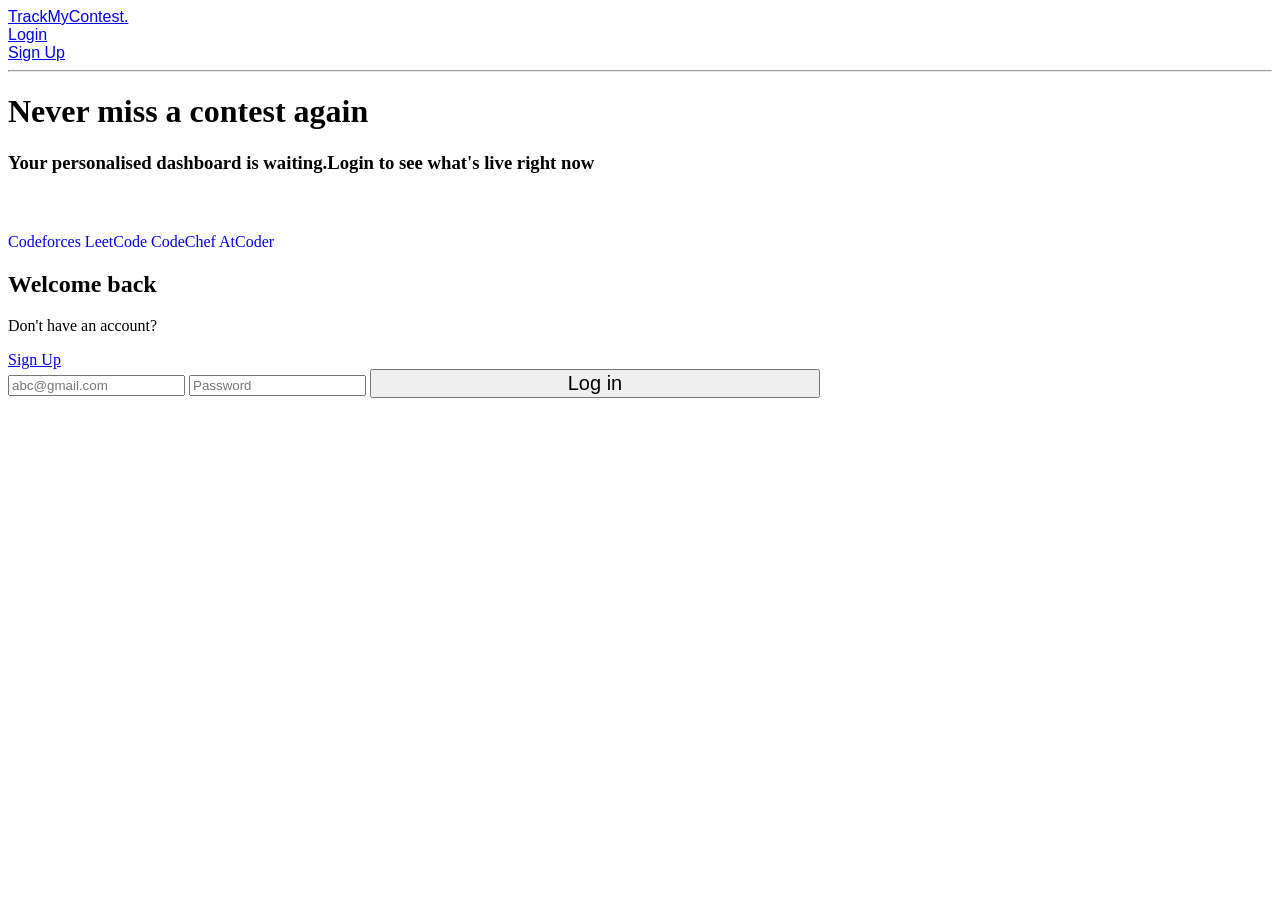
==== login.html @ 50588678 "Add files via upload" ====
<!doctype html>
<html lang="en">
  <head>
    <meta charset="UTF-8" />
    <meta name="viewport" content="width=device-width, initial-scale=1.0" />
    <title>Login</title>
    <link rel="stylesheet" href="style.css" />
  </head>
  <body class="all">
    <div class="in">
      <div
        class="main"
        style="
          font-family:
            &quot;Franklin Gothic Medium&quot;, &quot;Arial Narrow&quot;, Arial,
            sans-serif;
        "
      >
        <a href="initial.html">TrackMyContest.</a>
      </div>
      <div class="enter">
        <div
          class="main"
          style="
            font-family:
              &quot;Trebuchet MS&quot;, &quot;Lucida Sans Unicode&quot;,
              &quot;Lucida Grande&quot;, &quot;Lucida Sans&quot;, Arial,
              sans-serif;
          "
        >
          <a href="login.html">Login</a>
        </div>
        <div
          class="main"
          style="
            font-family:
              &quot;Trebuchet MS&quot;, &quot;Lucida Sans Unicode&quot;,
              &quot;Lucida Grande&quot;, &quot;Lucida Sans&quot;, Arial,
              sans-serif;
          "
        >
          <a href="signup.html">Sign Up</a>
        </div>
      </div>
    </div>

    <hr / style="margin-bottom:0px;">

    <div class="logpage">
      <div class="text">
        <h1 class="first">Never miss a contest again</h1>
        <h3 class="logline">
          Your personalised dashboard is waiting.Login to see what's live right
          now
        </h3>
        <div class="webs" style="padding-top: 40px; padding-right:250px;">
         <a href="https://codeforces.com" target="_blank" style="text-decoration: none;" class="con">
    Codeforces
</a>
<a href="https://leetcode.com/" target="_blank" style="text-decoration: none;" class="con">
    LeetCode
</a>
<a href="https://www.codechef.com/" target="_blank" style="text-decoration: none;" class="con">
    CodeChef
</a>
<a href="https://atcoder.jp/" target="_blank" style="text-decoration: none;" class="con">
    AtCoder
</a>
    </div>
      </div>

      <div class="login">
        <h2>Welcome back</h2>
         <p>Don't have an account?</p>
          <a href="signup.html" class="sign">Sign Up</a>
        <div class="bottom">
          <form action="upcoming.html">
            <input type="email" placeholder="abc@gmail.com" class="type" required /> 
            <input type="password" placeholder="Password" class="type" required />

            <button type="submit" class="get" style="width:450px; font-size:20px;">
        Log in
    </button>

          </form>

         
        </div>
      </div>
    </div>
  </body>
</html>
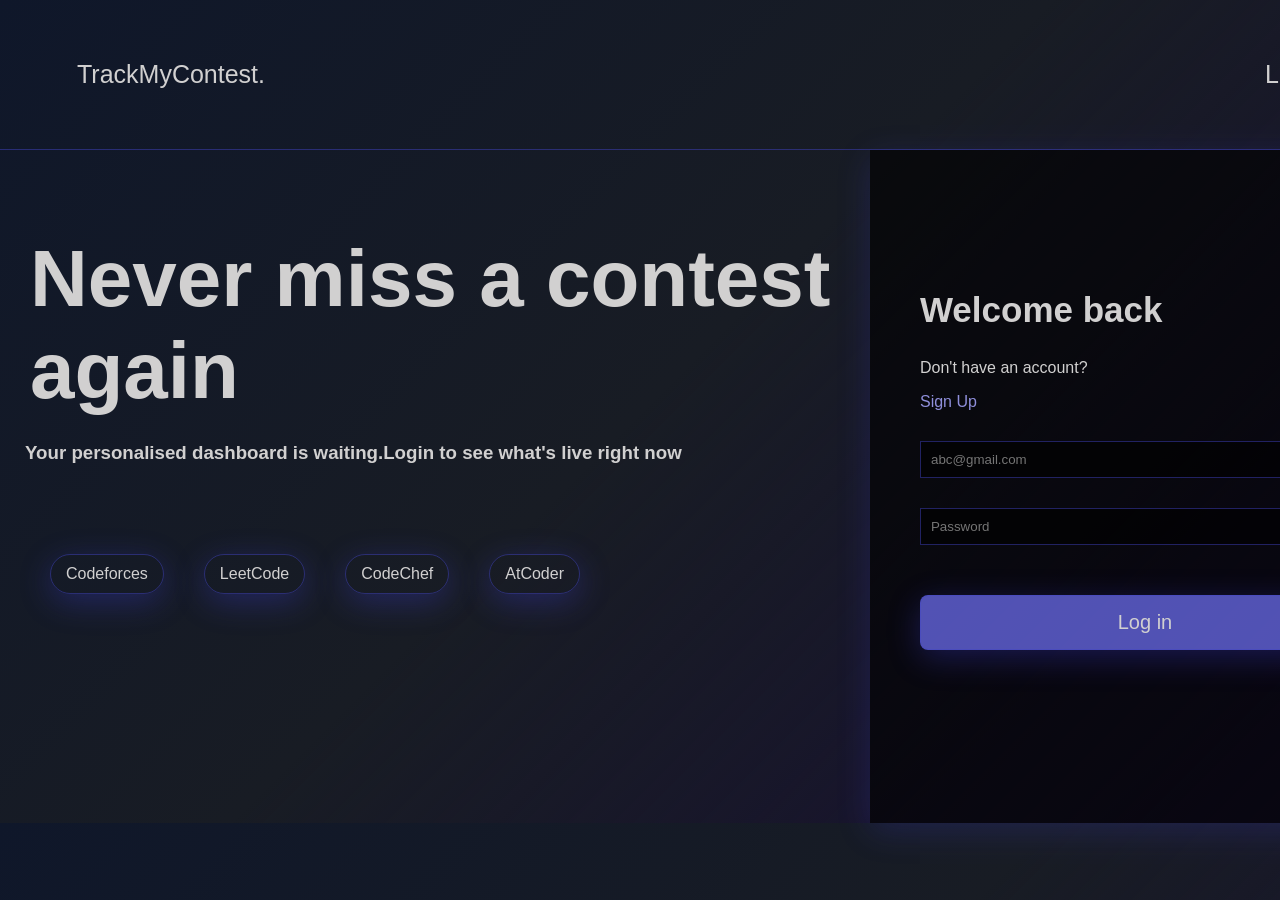
==== commit 85247884: "login.html" ====
--- a/login.html
+++ b/login.html
@@ -16,7 +16,7 @@
             sans-serif;
         "
       >
-        <a href="initial.html">TrackMyContest.</a>
+        <a href="index.html">TrackMyContest.</a>
       </div>
       <div class="enter">
         <div
--- a/style.css
+++ b/style.css
@@ -0,0 +1,449 @@
+body{
+    background-color: #000000;
+    margin: 0;
+    font-family: Arial, Helvetica, sans-serif;
+    background: #f5f5f5;
+}
+
+.all{
+    margin: 0;
+    background: linear-gradient(
+        135deg,
+        #0f172a,
+        #181c24,
+        hsla(0, 0%, 0%, 0.2)
+    );
+    background-color: rgb(29, 21, 60);
+}
+
+
+.first{
+    padding: 30px;
+    margin-bottom: -30px;
+    font-size: 80px;
+}
+
+
+.in{
+    display: flex;
+    flex-direction: row;
+    gap: 1000px;
+    white-space:nowrap;
+    margin: 50px;
+    font-size: 25px;
+    margin-left: 7px;
+    margin-right: 7px;
+    padding: 10px 70px;
+    color: #D1D0D0;
+    border-radius: 15px;
+}
+
+.home{
+    display: flex;
+    flex-direction: row;
+    gap: 250px;
+    white-space:nowrap;
+    margin: 50px;
+    font-size: 25px;
+    margin-left: 7px;
+    margin-right: 7px;
+    padding: 10px 70px;
+    color: #D1D0D0;
+    border-radius: 15px;
+}
+
+.main a{
+    text-decoration: none;
+    color: #D1D0D0;
+
+}
+
+.main a:hover{
+    color: #ada7a7;
+}
+
+
+.enter{
+    display: flex;
+    gap: 30px;
+    margin-right: 100%;
+    justify-content: center;
+}  
+
+.a{
+    text-align: center;
+    font-family:  'Trebuchet MS';
+    margin-top: 100px;
+    margin-bottom: 100px;
+    color: #D1D0D0;
+}
+
+.get{
+    display: inline-block;
+    text-decoration: none;
+    padding: 15px 20px;
+    font-size: 22px;
+    margin-top: 50px;
+    background-color: #5b5dcae3;
+    border-radius: 8px;
+    margin-bottom: 40px;
+    margin-right: 25px;
+    color:#D1D0D0;
+    border:1px solid #4244c978;
+    box-shadow: 0 8px 32px rgba(66, 66, 231, 0.3);
+}
+
+.get:hover,.but:hover{
+    background-color:#5b5dcaba;
+}
+
+hr{
+    border: none;
+    height: 0.5px;
+    background-color: #4244c978; /* purple */
+}
+
+.webs{
+    display: flex;
+    gap: 20px;
+   margin: 40px;
+   justify-content: center;
+}
+
+.con{
+   margin: 10px; 
+   padding: 10px 15px;
+   text-align: center;
+   border: 1px solid #4244c978;
+   color: #D1D0D0;
+   border-radius: 20px;
+   cursor: pointer;
+   box-shadow: 0 8px 32px rgba(66, 66, 231, 0.3);
+}
+
+.con.active{
+    background-color: #4244c978 !important;
+}
+
+.logpage{
+    display: flex;
+    flex-direction: row;
+    gap: 0;
+}
+
+.logline{
+    margin: 25px;
+}
+
+.text{
+    color: #D1D0D0;
+    white-space: wrap;
+}
+
+.login{
+    padding:20px;
+    padding-bottom: 133px;
+    margin-left: -10px;
+    padding-left: 150px;
+    background-color: rgba(0, 0, 0, 0.645);
+    box-shadow: 0 8px 32px rgba(66, 66, 231, 0.2);
+}
+
+.login h2{
+    margin-top: 120px;
+    margin-left:-100px;
+    color:#D1D0D0;
+    font-size: 35px;
+}
+
+.login p{
+     color:#D1D0D0;
+     margin-left: -100px;
+}
+
+.bottom{
+    margin-left:-100px ;
+    text-align: center;
+}
+
+.sign{
+    text-decoration: none;
+    color:#8f8fdb;
+    margin-left:-100px ;
+    margin-bottom: 35px;
+}
+
+.type{
+    background-color: rgba(0, 0, 0, 0.645);
+    border:1px solid #4244c978;
+    cursor:cursor;
+    caret-color:white;
+    color: #D1D0D0;
+}
+
+
+#search{
+    padding: 10px 20px;
+    width: 400px;
+    font-size: 20px;
+    margin: 20px;
+     margin-left: 600px;
+     border-radius: 20px;
+}
+
+
+.top{
+    background-color: black;
+    margin-top: -52px;
+    margin-left: -30px;
+    margin-right: -30px;
+    border-radius: 10px;
+    padding: 5px;
+    font-size: 120%;
+    font-family: Trebuchet MS;
+}
+
+
+input{
+    width: 100%;
+    padding: 10px;
+    margin-top: 30px;
+    box-sizing: border-box;
+}
+
+.but{
+    padding: 6px 8px;
+    border: none;
+    cursor: pointer;
+    border-radius: 6px;
+    width: 150px;
+    margin-top: 25px;
+    font-size: 20px;
+    text-decoration: none;
+}
+
+
+.index{
+    display: flex;
+    gap: 20px;
+    margin: 0;
+    margin: 5px 8px;
+    font-size: 20px;
+    justify-content:end;
+    border-radius: 15px;
+
+}
+
+#profile{
+    display: flex;
+    gap: 20px;
+    margin-right: 10px;
+    padding-right: 10px;
+}
+
+#profileup{
+    display: flex;
+    gap: 20px;
+}
+
+.t{
+          text-decoration: none;
+          color: #000000;
+}
+
+.t:hover{
+      color: #5C4E4E;
+}
+
+
+.menu{
+    display: flex;
+    flex-direction: column;
+    gap: 25px;
+    justify-content: center;
+    margin-left: 40%;
+}
+
+.menu a{
+    text-decoration: none;
+    background: #5C4E4E;
+    color: white;
+    padding: 25px;
+    border-radius: 8px;
+    text-align: center;
+    width: 200px;
+    font-size: 25px;
+    white-space: nowrap;
+}
+
+.menu a:hover{
+    background-color: #988686;
+}
+
+.contest-card{
+    border:1px solid #4244c978;
+    padding: 25px;
+    margin: 50px;
+    border-radius: 10px;
+    transition: 0.2s;
+    color: #D1D0D0;
+    box-shadow: 0 8px 32px rgba(66, 66, 231, 0.05);
+}
+
+#contest-container{
+    display: grid;
+    grid-template-columns: repeat(auto-fit,minmax(300px,1fr));
+    gap: 20px;
+}
+
+.contest-card:hover{
+    transform: scale(1.02);
+}
+
+.save{
+    background-color: #5b5dcae3;
+    padding: 5px 10px;
+    border-radius: 20px;
+    color:#D1D0D0;
+    border:1px solid #4244c978;
+}
+
+.save.saved{
+    background-color: #ff4d6d;
+    color: white;
+    padding: 5px 10px;
+    margin-right: 50px;
+    border:1px solid #4244c978;
+}
+
+.register{
+     background-color: #5b5dcae3;
+     padding: 5px 10px;
+     border-radius: 20px;
+     border:1px solid #4244c978;
+    color: white;
+}
+
+.error{
+    text-align: center;
+    color: #8f8fdb;
+    font-size: 30px;
+}
+
+#saved-contests{
+    display: grid;
+    grid-template-columns: repeat(auto-fit,minmax(300px,1fr));
+    gap: 20px;
+}
+
+.remove{
+    background-color: #5b5dcae3;
+     padding: 5px 10px;
+     border-radius: 20px;
+     border:1px solid #4244c978;
+    color: white;
+}
+
+.calendar-grid{
+    display: grid;
+    grid-template-columns: repeat(7,1fr);
+    gap: 10px;
+    width: 100%;
+    max-width: 900px;
+    margin: auto;
+    margin-bottom: 20px;
+}
+
+.calendar-cell{
+    border: 1px solid #ddd;
+    min-height: 100px;
+    padding: 5px;
+    border-radius: 6px;
+    box-sizing: border-box;
+    color: #D1D0D0;
+}
+
+.date{
+    font-weight: bold;
+    margin-bottom: 5px;
+}
+
+.event{
+    background :#eee;
+    margin: 3px 0;
+    padding: 3px;
+    font-size: 12px;
+    border-radius: 4px;
+    color: #000000;
+}
+
+.event.saved{
+    background: #ff4d6d;
+    color: white;
+}
+
+.calendar-nav{
+    display: flex;
+    gap: 25px;
+    justify-content: center;
+    margin: 20px;
+}
+
+#month-title{
+    color: #D1D0D0;
+}
+
+#prev-month,#next-month{
+    margin: 10px 2px;
+    padding: 0px 10px;
+    height: 40px;
+    background-color: #5b5dcae3;
+    border:1px solid #4244c978;
+    border-radius: 15px; 
+}
+
+#prev-month:hover,#next-month:hover{
+    background-color:#5b5dca ;
+}
+
+#output{
+    color: #D1D0D0;
+    text-align: center;
+    margin-bottom: 20px;
+}
+
+#chart{
+    margin: 50px;
+}
+.popup{
+    position: fixed;
+    top: 0;
+    left: 0;
+    width: 100%;
+    height: 100%;
+    background: rgba(0,0,0,0.5);
+    display: flex;
+    justify-content: center;
+    align-items: center;
+}
+
+#content{
+    background: white;
+    padding: 20px;
+    border-radius: 10px;
+    width: 300px;
+}
+
+.hidden{
+    display: none !important;
+}
+
+
+
+
+
+
+
+
+
+
